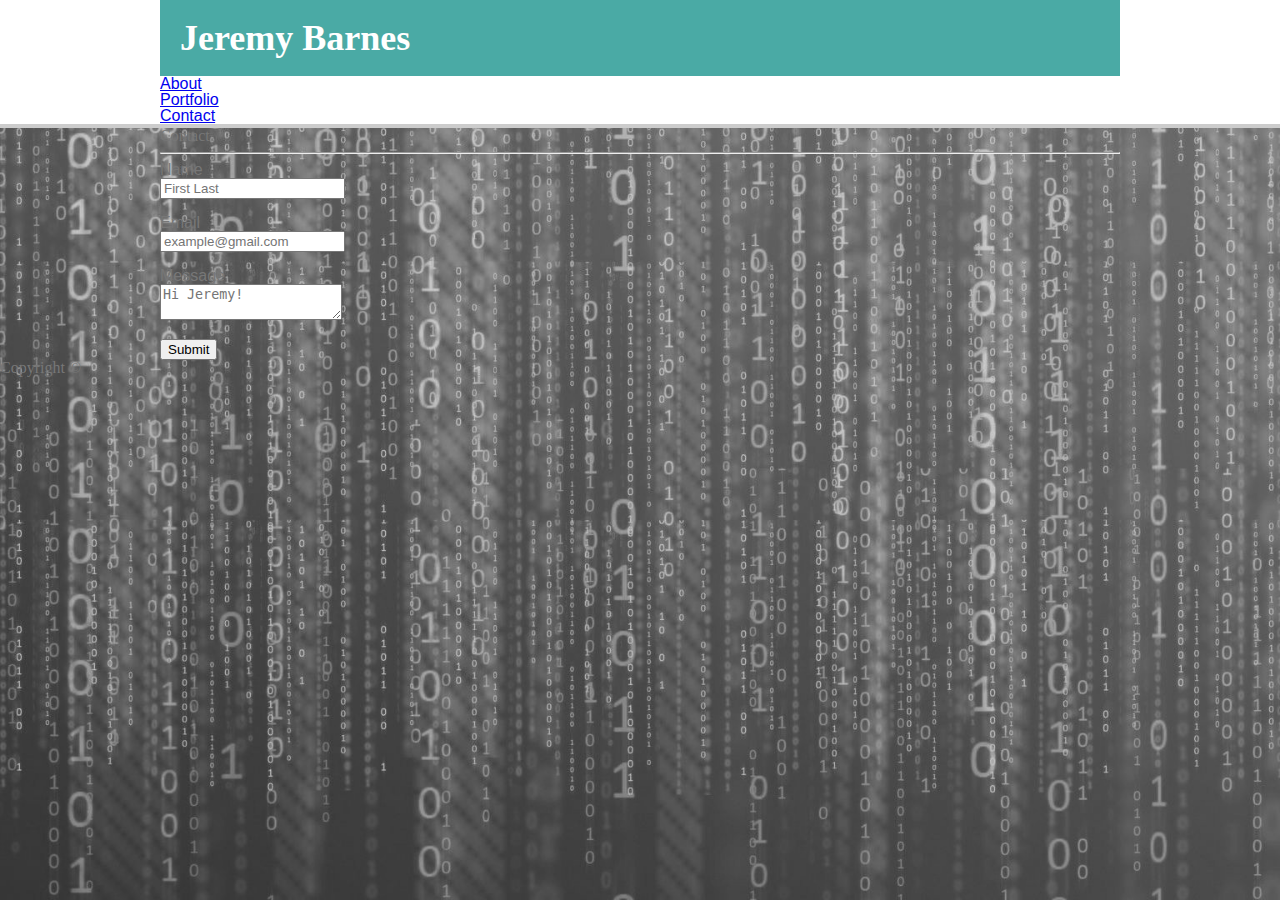
==== contact.html @ 8c3387a1 "updated index.html and style.css.  Also added the rest of the files." ====
<!DOCTYPE html>
<html lang="en-us">

<head>
    <meta charset="UTF-8">
    <meta name="viewport" content="width=device-width, initial-scale=1.0">
    <title>Contact: Jeremy Barnes</title>
    <link rel="stylesheet" type="text/css" href="./assets/css/reset.css">
    <link rel="stylesheet" type="text/css" href="./assets/css/style.css">
</head>

<body>
    <div class="backgroundImage">
        <header>
            <div id="headerBox">
                <div class="clearFixAfter">

                    <h1>Jeremy Barnes</h1>

                    <nav>
                        <ul>
                            <li> <a class="link about" href="./index.html"> About </a> </li>
                            <li> <a class="link portfolio" href="./portfolio.html"> Portfolio </a> </li>
                            <li> <a class="link contact" href="#"> Contact </a> </li>
                        </ul>
                    </nav>
                </div>
            </div>
        </header>

        <main>
            <h2>Contact</h2>

            <hr>

            <label>Name</label>
            <br>
            <input type="text" placeholder="First Last">

            <br><br>

            <label>Email</label>
            <br>
            <input type="text" placeholder="example@gmail.com">

            <br><br>

            <label>Message</label>
            <br>
            <textarea placeholder="Hi Jeremy!"></textarea>

            <br><br>

            <button id="submitBTN">Submit</button>

        </main>

        <footer>
            <h3 id="copyRight">Copyright ©</h3>
        </footer>
    </div>
</body>

</html>
---- assets/css/style.css ----
/* * {
  box-sizing: border-box;
} */

/* .clearFixAfter::after {
  clear: both;
  content: "";
  display: block;
} */

body, html {
  color: #777777;
  font-family: Arial, 'Helvetica Neue', Helvetica, sans-serif;
  font-size: 12pt;
  height: 100%;
  margin: 0;
}

body {
  background-attachment: fixed;
  background-image: url(../images/bgGrayscale.jpg);
  background-position: center;
  background-repeat: no-repeat;
  background-size: cover;
  height: 100%;
  overflow: auto;
}

header {
  background: #ffffff;
  border-bottom: 4px solid #cccccc;
  /* overflow: auto; */
}

#headerBox {
  margin: 0 auto;
  max-width: 960px;
}

h1, h2, h3 {
  font-family: Georgia, Times, 'Times New Roman', serif;
}

h1 {
  background: #4aaaa5;
  color: #ffffff;
  font-size: 36px;
  font-weight: bold;
  line-height: 1;
  margin: 0;
  padding: 20px;
}

.nav-link {
  font-family: Arial, 'Helvetica Neue', Helvetica, sans-serif;
  font-weight: 700;
}

#navbarResponsive {
  background: #ffffff;
  text-align: center;
}

main {
  max-width: 960px; 
  margin: 0 auto;
}

.containerMain {
  background: #ffffff;
  border-radius: 25px;
  margin-top: 40px;
}

/* Below media query is for a custom mobile (xs phone) presentation */
@media only screen and (max-width: 575px) {
  header {
    background-color: #4aaaa5;
  }

  #navbarResponsive {
    background: #cccccc;
    text-align: center;
  }

  .containerMain {
    border-radius: 0px;
    margin-top: 0px;
  }
}

/* h2 {
  background: #ffffff;
  color: #4aaaa5;
  font-size: 30px;
  font-weight: bold;
  margin: 0;
  padding: 0px 15px 15px 0px;
} */

/* nav {
  float: right;
  position: relative;
  top: 30px;
} */

/* li {
  display: inline-block;
  list-style-type: none;
} */

/* .link {
  font-weight: 700;
  padding: 10px;
} */

/* .link:hover {
  background: #DDDDDD;
  border-radius: 25px;
  color: #4aaaa5;
} */

/* ul:hover > li {
  color: #DDDDDD;
} */

/* a {
  color: inherit;
  text-decoration: none;
} */

/* main {
  background: #ffffff;
  border: 3px solid #DDDDDD;
  border-radius: 25px;
  margin: 0 auto;
  margin-bottom: 100px;
  overflow: auto;
  padding: 30px;
  position: relative;
  top: 40px;
  width: 960px;
} */

/* img {
  height: 200px;
  width: 300px;
} */

/* #aboutMeIMG {
  float: left;
  height: 360px;
  margin: 20px 30px 10px 0px;
  width: 300px;
} */

/* .portfolioIMG {
  float: left;
  margin: 20px 40px 20px 0px;
  position: relative;
} */

/* .imgOverlay {
  background: #4aaaa5;
  bottom: 15px;
  color: #ffffff;
  padding: 15px;
  position: absolute;
  text-align: center;
  width: 100%;
} */

/* p {
  line-height: 150%;
  margin-top: 22px;
} */

/* label {
  line-height: 2.0;
} */

/* input {
  height: 30px;
  padding-left: 10px;
  width: 100%;
} */

/* textarea {
  height: 200px;
  padding-left: 10px;
  padding-right: 10px;
  width: 100%;
} */

/* ::placeholder, .placeholderBio {
  color: #CCCCCC;
} */

/* #submitBTN {
  background: #4aaaa5;
  border: none;
  color: #ffffff;
  font-family: Arial, 'Helvetica Neue', Helvetica, sans-serif;
  font-size: 12pt;
  height: 40px;
  width: 120px;
} */

/* footer {
  background: #666666;
  border-top: 8px solid #4aaaa5;
  bottom: 0;
  height: 60px;
  position: fixed;
  text-align: center;
  width: 100%;
} */

/* #copyRight {
  color: #cccccc;
  position: relative;
  top: 15px;
} */
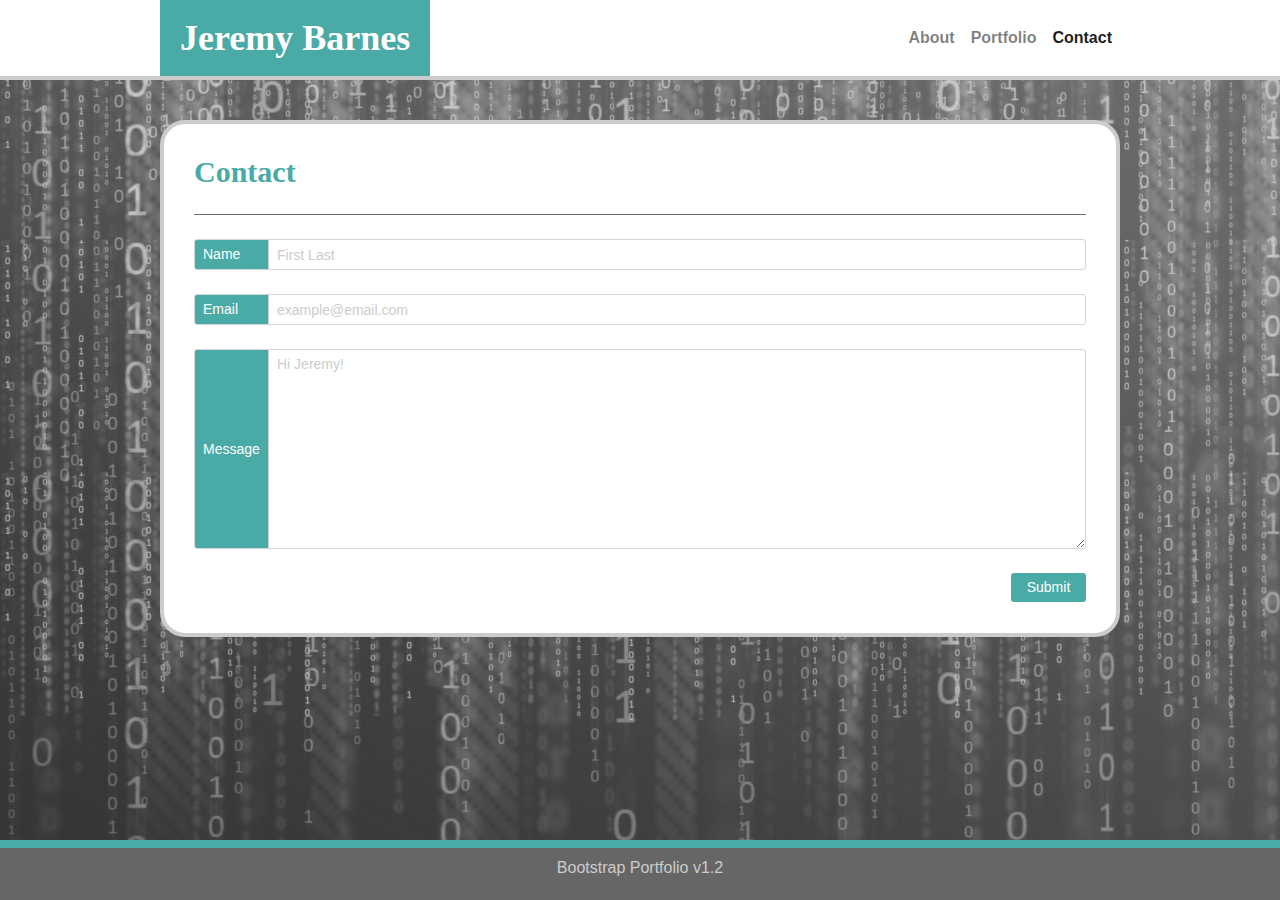
==== commit f6007599: "Flushed out contact.html. Tidied up style.css" ====
--- a/contact.html
+++ b/contact.html
@@ -2,63 +2,119 @@
 <html lang="en-us">
 
 <head>
+
     <meta charset="UTF-8">
-    <meta name="viewport" content="width=device-width, initial-scale=1.0">
+    <meta name="viewport" content="width=device-width, initial-scale=1.0, maximum-scale=1.0, user-scalable=no">
     <title>Contact: Jeremy Barnes</title>
-    <link rel="stylesheet" type="text/css" href="./assets/css/reset.css">
+
+    <!-- Bootstrap Javascript references for navbar to toggle when screen is small (xs)-->
+    <script src="https://code.jquery.com/jquery-3.3.1.slim.min.js"></script>
+    <script src="https://stackpath.bootstrapcdn.com/bootstrap/4.3.1/js/bootstrap.min.js"></script>
+
+    <link rel="stylesheet" href="https://stackpath.bootstrapcdn.com/bootstrap/4.3.1/css/bootstrap.min.css">
     <link rel="stylesheet" type="text/css" href="./assets/css/style.css">
+
 </head>
 
 <body>
-    <div class="backgroundImage">
-        <header>
-            <div id="headerBox">
-                <div class="clearFixAfter">
 
-                    <h1>Jeremy Barnes</h1>
+    <header>
+        <div id="headerBox">
+            <nav class="navbar navbar-expand-sm navbar-light static-top p-0">
+                <div class="container p-0">
 
-                    <nav>
-                        <ul>
-                            <li> <a class="link about" href="./index.html"> About </a> </li>
-                            <li> <a class="link portfolio" href="./portfolio.html"> Portfolio </a> </li>
-                            <li> <a class="link contact" href="#"> Contact </a> </li>
+                    <a class="navbar-brand p-0 mr-0" href="./index.html">
+                        <h1>Jeremy Barnes</h1>
+                    </a>
+
+                    <button class="navbar-toggler mr-3" type="button" data-toggle="collapse"
+                        data-target="#navbarResponsive" aria-controls="navbarResponsive" aria-expanded="false"
+                        aria-label="Toggle navigation">
+                        <span class="navbar-toggler-icon"></span>
+                    </button>
+
+                    <div class="collapse navbar-collapse" id="navbarResponsive">
+                        <ul class="navbar-nav ml-auto">
+                            <li class="nav-item">
+                                <a class="nav-link" href="./index.html">About</a>
+                            </li>
+                            <li class="nav-item">
+                                <a class="nav-link" href="./portfolio.html">Portfolio</a>
+                            </li>
+                            <li class="nav-item active">
+                                <a class="nav-link" href="#">Contact</a>
+                            </li>
                         </ul>
-                    </nav>
+                    </div>
+
+                </div>
+            </nav>
+        </div>
+    </header>
+
+    <main>
+        <div class="container containerMain">
+
+            <div class="row">
+                <div class="col-md">
+                    <h2>Contact</h2>
+                    <hr class="my-4">
                 </div>
             </div>
-        </header>
+            
+            <div class="input-group input-group-sm mb-4">
+                <div class="input-group-prepend">
+                    <span class="input-group-text">Name</span>
+                </div>
+                <input type="text" class="form-control" placeholder="First Last" name="fullname">
+            </div>
 
-        <main>
-            <h2>Contact</h2>
+            <div class="input-group input-group-sm mb-4">
+                <div class="input-group-prepend">
+                    <span class="input-group-text">Email</span>
+                </div>
+                <input type="text" class="form-control" placeholder="example@email.com" name="email">
+            </div>
 
-            <hr>
+            <div class="input-group input-group-sm mb-4">
+                <div class="input-group-prepend">
+                    <span class="input-group-text">Message</span>
+                </div>
+                <textarea class="form-control" id="messageTextArea" aria-label="With textarea"
+                    placeholder="Hi Jeremy!"></textarea>
+            </div>
 
-            <label>Name</label>
-            <br>
-            <input type="text" placeholder="First Last">
+            <button type="submit" class="btn btn-sm btn-secondary float-right" data-toggle="modal" data-target="#emailSent">Submit</button>
 
-            <br><br>
+            <div class="modal fade" id="emailSent" tabindex="-1" role="dialog" aria-labelledby="emailSentModalLabel"
+                aria-hidden="true">
+                <div class="modal-dialog" role="document">
+                    <div class="modal-content">
+                        <div class="modal-header">
+                            <h5 class="modal-title" id="emailSentModalLabel">Message Sent</h5>
+                            <button type="button" class="close" data-dismiss="modal" aria-label="Close">
+                                <span aria-hidden="true">&times;</span>
+                            </button>
+                        </div>
+                        <div class="modal-body">
+                            This does not actually send a message... Coming Soon!
+                        </div>
+                        <div class="modal-footer">
+                            <button type="button" class="btn btn-sm btn-secondary" data-dismiss="modal">Close</button>
+                        </div>
+                    </div>
+                </div>
+            </div>
 
-            <label>Email</label>
-            <br>
-            <input type="text" placeholder="example@gmail.com">
+        </div>
+    </main>
 
-            <br><br>
+    <footer class="footer">
+        <div class="container-fluid mt-2">
+            <span id="version"></span>
+        </div>
+    </footer>
 
-            <label>Message</label>
-            <br>
-            <textarea placeholder="Hi Jeremy!"></textarea>
-
-            <br><br>
-
-            <button id="submitBTN">Submit</button>
-
-        </main>
-
-        <footer>
-            <h3 id="copyRight">Copyright ©</h3>
-        </footer>
-    </div>
 </body>
 
 </html>--- a/assets/css/style.css
+++ b/assets/css/style.css
@@ -1,12 +1,6 @@
-/* * {
-  box-sizing: border-box;
-} */
-
-/* .clearFixAfter::after {
-  clear: both;
-  content: "";
-  display: block;
-} */
+#version:after {
+  content: "Bootstrap Portfolio v1.2";
+}
 
 body, html {
   color: #777777;
@@ -29,7 +23,6 @@
 header {
   background: #ffffff;
   border-bottom: 4px solid #cccccc;
-  /* overflow: auto; */
 }
 
 #headerBox {
@@ -51,6 +44,14 @@
   padding: 20px;
 }
 
+h2 {
+  background: #ffffff;
+  color: #4aaaa5;
+  font-size: 30px;
+  font-weight: bold;
+  margin: 0;
+}
+
 .nav-link {
   font-family: Arial, 'Helvetica Neue', Helvetica, sans-serif;
   font-weight: 700;
@@ -62,162 +63,114 @@
 }
 
 main {
-  max-width: 960px; 
-  margin: 0 auto;
+  margin: 0 auto 100px;
+  max-width: 960px;
 }
 
 .containerMain {
   background: #ffffff;
+  border: 4px solid #cccccc;
   border-radius: 25px;
   margin-top: 40px;
+  padding: 30px 30px 60px 30px;
 }
 
-/* Below media query is for a custom mobile (xs phone) presentation */
+hr {
+  background: #777777;
+  margin-bottom: 30px;
+}
+
+.portfolioIMG {
+  max-width: 300px;
+  position: relative;
+}
+
+.imgOverlay {
+  background: #4aaaa5;
+  bottom: 15px;
+  color: #ffffff;
+  padding: 10px;
+  position: absolute;
+  text-align: center;
+  width: 100%;
+}
+
+input {
+  height: 30px;
+  padding-left: 10px;
+  width: 100%;
+}
+
+#messageTextArea {
+  height: 200px;
+}
+
+.input-group-text {
+  background: #4aaaa5;
+  color: #ffffff;
+  font-family: Arial, 'Helvetica Neue', Helvetica, sans-serif;
+  font-size: 12pt;
+  width: 75px;
+}
+
+.btn {
+  background: #4aaaa5;
+  border: none;
+  width: 75px;
+}
+
+footer {
+  background: #666666;
+  border-top: 8px solid #4aaaa5;
+  bottom: 0;
+  color: #cccccc;
+  height: 60px;
+  position: fixed;
+  text-align: center;
+  width: 100%;
+}
+
+.placeholderBio {
+  color: #CCCCCC;
+}
+
+
+/* For some reason the below form-contorls can't be combined into the same CSS block */
+.form-control::-webkit-input-placeholder { color: #CCCCCC;   }  /* WebKit, Blink, Edge */
+.form-control:-moz-placeholder { color: #CCCCCC; }  /* Mozilla Firefox 4 to 18 */
+.form-control::-moz-placeholder { color: #CCCCCC; }  /* Mozilla Firefox 19+ */
+.form-control:-ms-input-placeholder { color: #CCCCCC; }  /* Internet Explorer 10-11 */
+.form-control::-ms-input-placeholder { color: #CCCCCC; }  /* Microsoft Edge */
+
+
+/* Below media query is for a custom mobile (xs phone) presentation style changes
+   Rearrangement of elements is done via Bootstrap */
 @media only screen and (max-width: 575px) {
   header {
     background-color: #4aaaa5;
   }
-
+  
+  body {
+    background: #ffffff;
+  }
+  
+  h1 {
+    font-size: 24px;
+  }
+  
+  h2 {
+    font-size: 20px;
+  }
+  
   #navbarResponsive {
     background: #cccccc;
     text-align: center;
   }
-
+  
   .containerMain {
-    border-radius: 0px;
-    margin-top: 0px;
+    border: 0;
+    border-radius: 0;
+    margin-top: 0;
+    padding: 30px 15px 60px 15px;
   }
-}
-
-/* h2 {
-  background: #ffffff;
-  color: #4aaaa5;
-  font-size: 30px;
-  font-weight: bold;
-  margin: 0;
-  padding: 0px 15px 15px 0px;
-} */
-
-/* nav {
-  float: right;
-  position: relative;
-  top: 30px;
-} */
-
-/* li {
-  display: inline-block;
-  list-style-type: none;
-} */
-
-/* .link {
-  font-weight: 700;
-  padding: 10px;
-} */
-
-/* .link:hover {
-  background: #DDDDDD;
-  border-radius: 25px;
-  color: #4aaaa5;
-} */
-
-/* ul:hover > li {
-  color: #DDDDDD;
-} */
-
-/* a {
-  color: inherit;
-  text-decoration: none;
-} */
-
-/* main {
-  background: #ffffff;
-  border: 3px solid #DDDDDD;
-  border-radius: 25px;
-  margin: 0 auto;
-  margin-bottom: 100px;
-  overflow: auto;
-  padding: 30px;
-  position: relative;
-  top: 40px;
-  width: 960px;
-} */
-
-/* img {
-  height: 200px;
-  width: 300px;
-} */
-
-/* #aboutMeIMG {
-  float: left;
-  height: 360px;
-  margin: 20px 30px 10px 0px;
-  width: 300px;
-} */
-
-/* .portfolioIMG {
-  float: left;
-  margin: 20px 40px 20px 0px;
-  position: relative;
-} */
-
-/* .imgOverlay {
-  background: #4aaaa5;
-  bottom: 15px;
-  color: #ffffff;
-  padding: 15px;
-  position: absolute;
-  text-align: center;
-  width: 100%;
-} */
-
-/* p {
-  line-height: 150%;
-  margin-top: 22px;
-} */
-
-/* label {
-  line-height: 2.0;
-} */
-
-/* input {
-  height: 30px;
-  padding-left: 10px;
-  width: 100%;
-} */
-
-/* textarea {
-  height: 200px;
-  padding-left: 10px;
-  padding-right: 10px;
-  width: 100%;
-} */
-
-/* ::placeholder, .placeholderBio {
-  color: #CCCCCC;
-} */
-
-/* #submitBTN {
-  background: #4aaaa5;
-  border: none;
-  color: #ffffff;
-  font-family: Arial, 'Helvetica Neue', Helvetica, sans-serif;
-  font-size: 12pt;
-  height: 40px;
-  width: 120px;
-} */
-
-/* footer {
-  background: #666666;
-  border-top: 8px solid #4aaaa5;
-  bottom: 0;
-  height: 60px;
-  position: fixed;
-  text-align: center;
-  width: 100%;
-} */
-
-/* #copyRight {
-  color: #cccccc;
-  position: relative;
-  top: 15px;
-} */+}